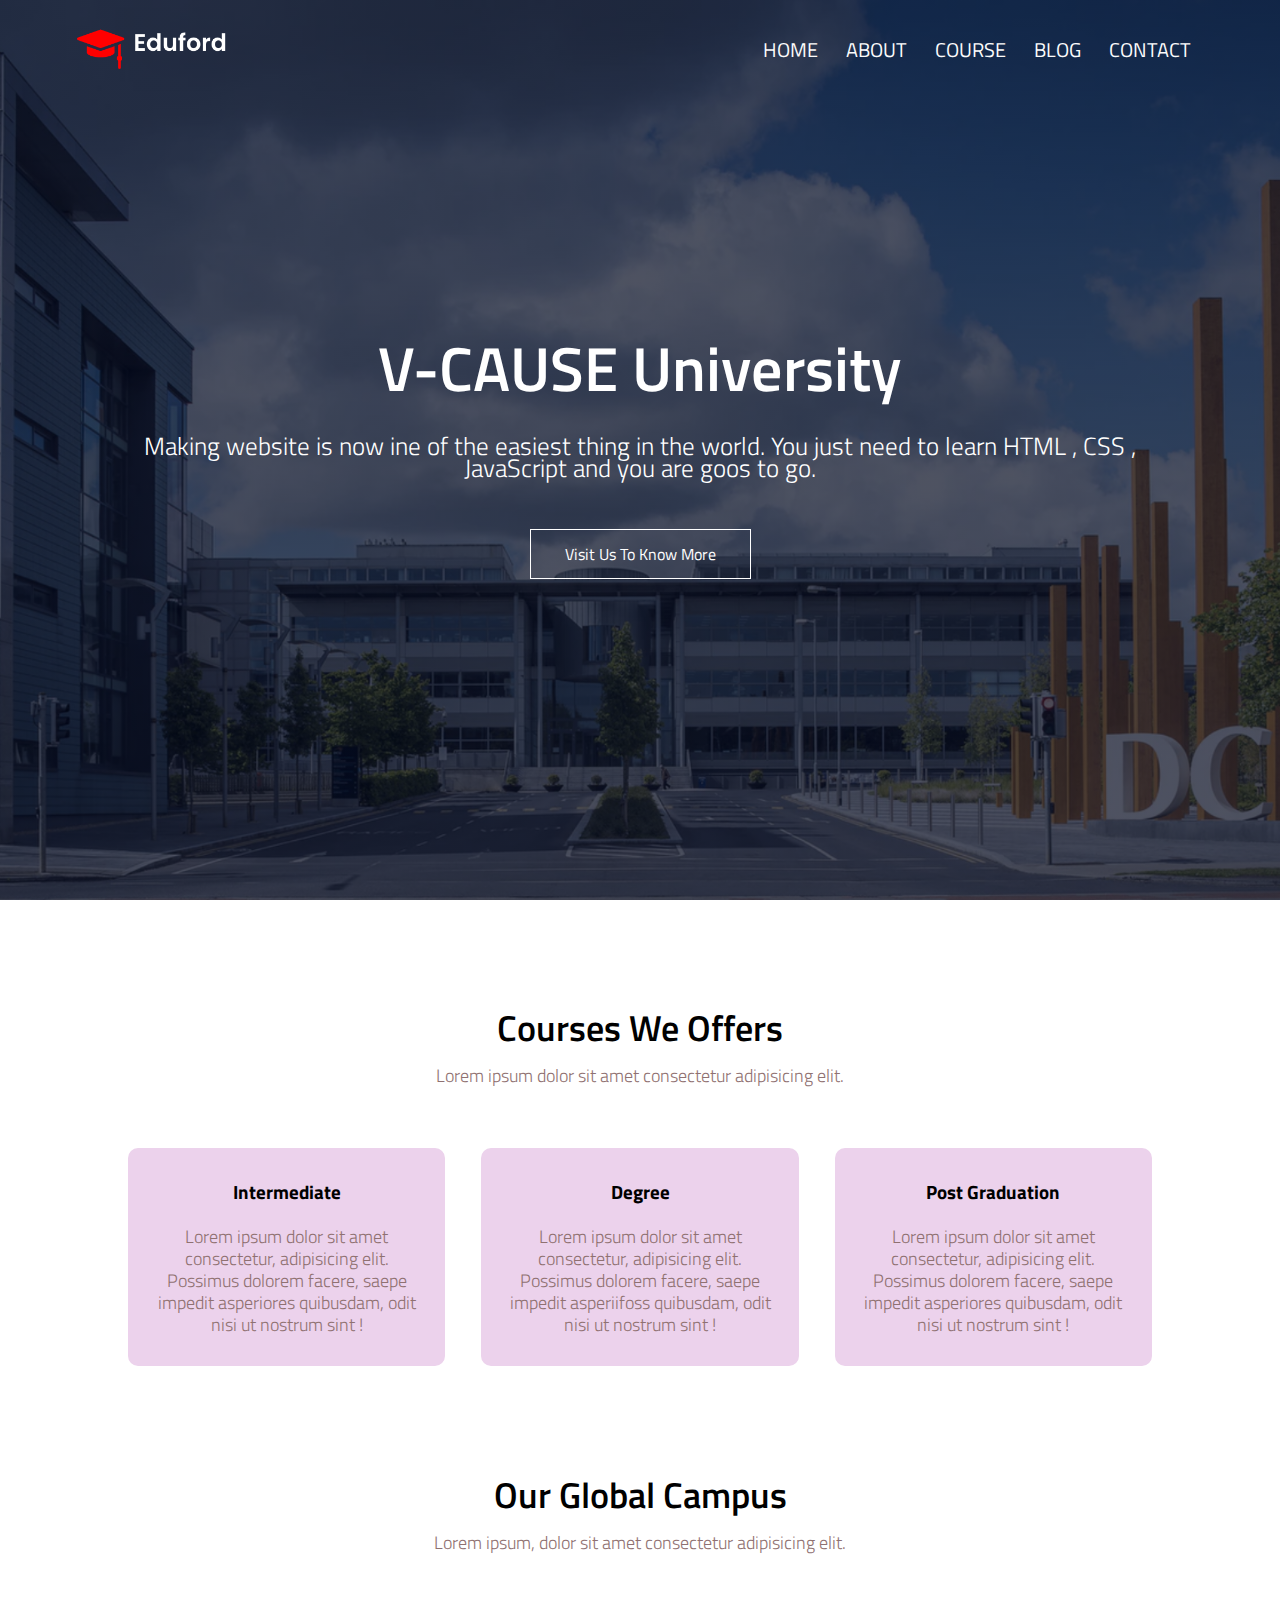
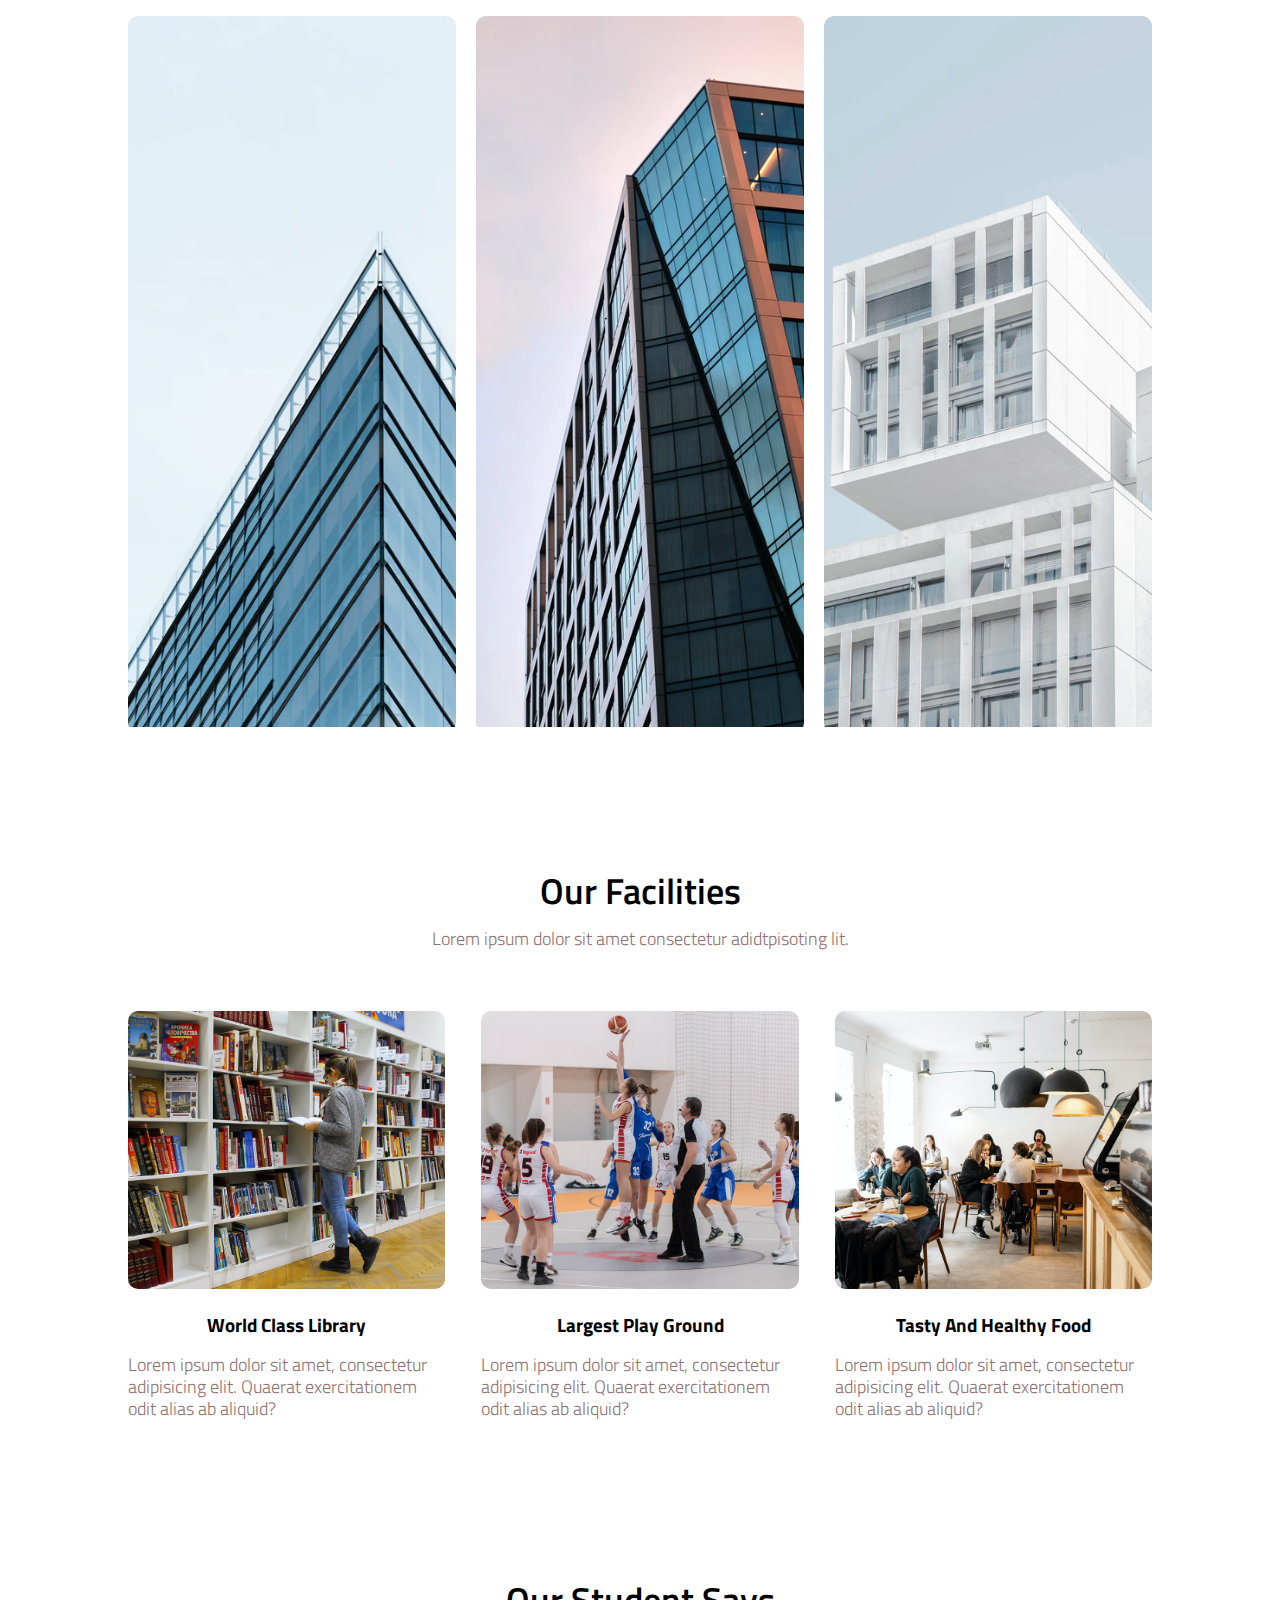
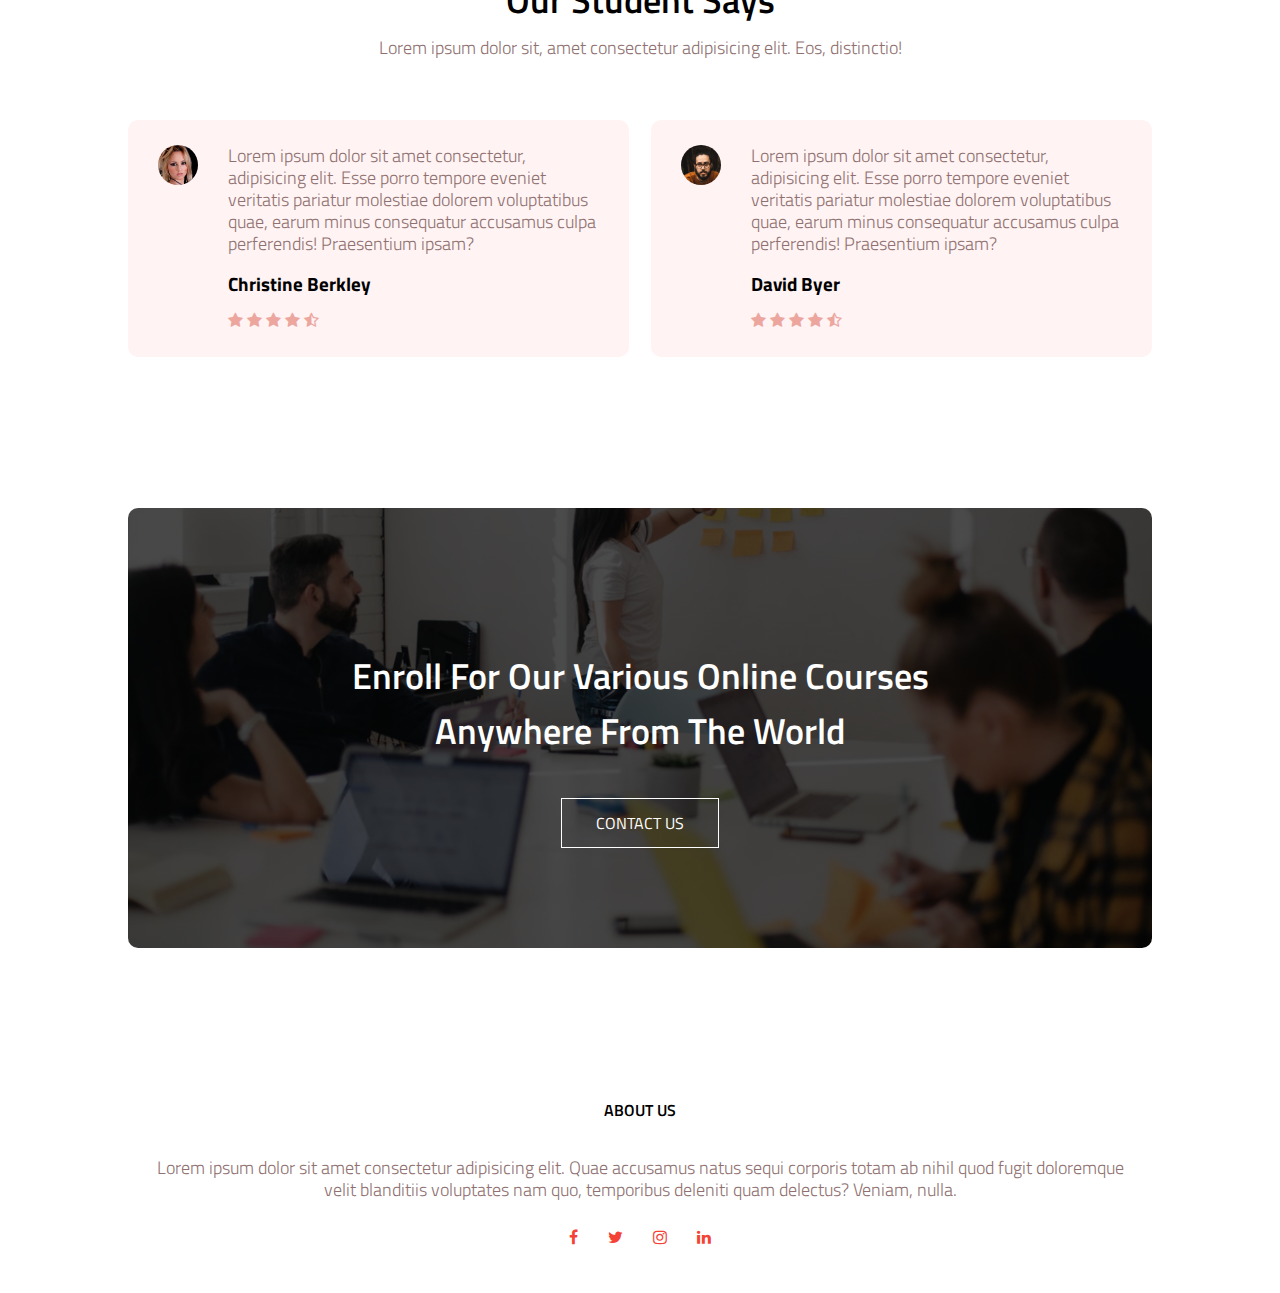
==== index.html @ 9b3da669 "My University website" ====
<!DOCTYPE html>
<html lang="en">
<head>
    <meta charset="UTF-8">
    <meta http-equiv="X-UA-Compatible" content="IE=edge">
    <meta name="viewport" content="width=device-width, initial-scale=1.0">
    <title>University Website Design</title>
    <link rel="stylesheet" href="style.css">
    <link rel="preconnect" href="https://fonts.googleapis.com">
    <link rel="preconnect" href="https://fonts.gstatic.com" crossorigin>
    <link href="https://fonts.googleapis.com/css2?family=Bungee+Shade&family=Hind+Siliguri:wght@500&family=Signika+Negative:wght@400;600;700&family=Titillium+Web:wght@600;700&display=swap" rel="stylesheet">
    <link rel="stylesheet" href="https://stackpath.bootstrapcdn.com/font-awesome/4.7.0/css/font-awesome.min.css">
</head>
<body>
    <section class="header">
        <nav>
            <a href="index.html"><img src="image/logo.png" alt="loading"></a>
            <div class="nav-links" id="navLinks">
                <i class="fa fa-window-close" onclick="hideMenu()"></i>
                <ul>
                    <li><a href="index.html">HOME</a></li>
                    <li><a href="about.html">ABOUT</a></li>
                    <li><a href="course.html">COURSE</a></li>
                    <li><a href="blog.html">BLOG</a></li>
                    <li><a href="contact.html">CONTACT</a></li>
                </ul>
            </div>
            <i class="fa fa-bars" onclick="showMenu()"></i>
        </nav>
        <div class="text-box">
            <h1>V-CAUSE University</h1>
            <p>Making website is now ine of the easiest thing in the world. You just need to learn HTML , CSS , <br> JavaScript and  you are goos to go.</p>
            <a href="" class="hero-btn">Visit Us To Know More</a>
        </div>
    </section>

                    <!-- Courses -->

    <section class="course">
        <h1>Courses We Offers</h1>
        <p>Lorem ipsum dolor sit amet consectetur adipisicing elit.</p>
        <div class="row">
            <div class="course-col">
                <h3>Intermediate</h3>
                <p>Lorem ipsum dolor sit amet consectetur, adipisicing elit. Possimus dolorem facere, saepe impedit asperiores quibusdam, odit nisi ut nostrum sint !</p>
            </div>
            <div class="course-col">
                <h3>Degree</h3>
                <p>Lorem ipsum dolor sit amet consectetur, adipisicing elit. Possimus dolorem facere, saepe impedit asperiifoss quibusdam, odit nisi ut nostrum sint !</p>
            </div>
            <div class="course-col">
                <h3>Post Graduation</h3>
                <p>Lorem ipsum dolor sit amet consectetur, adipisicing elit. Possimus dolorem facere, saepe impedit asperiores quibusdam, odit nisi ut nostrum sint !</p>
            </div>
        </div>
    </section>

    <!-- Campus -->
<section class="campus">
    <h1>Our Global Campus</h1>
    <p>Lorem ipsum, dolor sit amet consectetur adipisicing elit.</p>
    <div class="row">
        <div class="campus-col">
            <img src="image/london.png" alt="">
            <div class="layer">
                <h3>London</h3>
            </div>
        </div>
        <div class="campus-col">
            <img src="image/newyork.png" alt="">
            <div class="layer">
                <h3>New York</h3>
            </div>
        </div>
        <div class="campus-col">
            <img src="image/washington.png" alt="">
            <div class="layer">
                <h3>Washington</h3>
            </div>
        </div>
        
    </div>
</section>
<!-- Facilities -->

<section class="facilities">
    <h1>Our Facilities</h1>
    <p>Lorem ipsum dolor sit amet consectetur adidtpisoting lit.</p>
    <div class="row">
        <div class="facilities-col">
            <img src="image/library.png" alt="">
            <h3>World Class Library</h3>
            <p>Lorem ipsum dolor sit amet, consectetur adipisicing elit. Quaerat exercitationem odit alias ab aliquid?</p>
        </div>
        <div class="facilities-col">
            <img src="image/basketball.png" alt="">
            <h3>Largest Play Ground</h3>
            <p>Lorem ipsum dolor sit amet, consectetur adipisicing elit. Quaerat exercitationem odit alias ab aliquid?</p>
        </div>
        <div class="facilities-col">
            <img src="image/cafeteria.png" alt="">
            <h3>Tasty And Healthy Food</h3>
            <p>Lorem ipsum dolor sit amet, consectetur adipisicing elit. Quaerat exercitationem odit alias ab aliquid?</p>
        </div>
    </div>
</section>
<!-- testimonial -->
<section class="testimonial">
    <h1>Our Student Says</h1>
    <p>Lorem ipsum dolor sit, amet consectetur adipisicing elit. Eos, distinctio!</p>
    <div class="row">
        <div class="testimonial-col">
            <img src="image/user1.jpg" alt="">
            <div>
                <p>Lorem ipsum dolor sit amet consectetur, adipisicing elit. Esse porro tempore eveniet veritatis pariatur molestiae dolorem voluptatibus quae, earum minus consequatur accusamus culpa perferendis! Praesentium  ipsam?</p>
                <h3>Christine Berkley</h3>
                <i class="fa fa-star"></i>
                <i class="fa fa-star"></i>
                <i class="fa fa-star"></i>
                <i class="fa fa-star"></i>
                <i class="fa fa-star-half-o"></i>
            </div>
        </div>
        <div class="testimonial-col">
            <img src="image/user2.jpg" alt="">
            <div>
                <p>Lorem ipsum dolor sit amet consectetur, adipisicing elit. Esse porro tempore eveniet veritatis pariatur molestiae dolorem voluptatibus quae, earum minus consequatur accusamus culpa perferendis! Praesentium  ipsam?</p>
                <h3>David Byer</h3>
                <i class="fa fa-star"></i>
                <i class="fa fa-star"></i>
                <i class="fa fa-star"></i>
                <i class="fa fa-star"></i>
                <i class="fa fa-star-half-o"></i>
            </div>
        </div>
    </div>
</section>

<!-- Call to Action -->
<section class="cta">
    <h1>Enroll For Our Various Online Courses <br> Anywhere From The World</h1>
    <a href="" class="hero-btn">CONTACT US</a>
</section>

<!-- footer  -->
<section class="footer">
    <h4>ABOUT US</h4>
    <P>Lorem ipsum dolor sit amet consectetur adipisicing elit. Quae accusamus natus sequi corporis totam ab nihil quod fugit doloremque <br> velit blanditiis voluptates nam quo, temporibus deleniti quam delectus? Veniam, nulla.</P>
    <div class="icons">
        <i class="fa fa-facebook"></i>
        <i class="fa fa-twitter"></i>
        <i class="fa fa-instagram"></i>
        <i class="fa fa-linkedin"></i>
        
    </div>
</section>
    <script>
        var navLinks = document.getElementById("navLinks");
        function showMenu(){
            navLinks.style.right ="0";
        }
        function hideMenu(){
            navLinks.style.right = "-200px"
        }
    </script>
</body>
</html>
---- style.css ----
*{
    margin: 0;
    padding: 0;
    font-family: 'Bungee Shade', cursive;
font-family: 'Hind Siliguri', sans-serif;
font-family: 'Signika Negative', sans-serif;
font-family: 'Titillium Web', sans-serif;
}
.header{
    min-height: 100vh;
    width: 100%;
    background-image: linear-gradient(rgba(4,9,30,0.7),rgba(4,9,30,0.7)),url(image/banner.png);
    background-position: center;
    background-size: cover;
    position: relative;
}
nav{
    display: flex;
    padding: 2% 6%;
    justify-content: space-between;
    align-items: center;
}
nav img{
    width: 150px;
}
.nav-links{
flex: 1;
text-align: right;
}
.nav-links ul li{
    list-style: none;
    display: inline-block;
    padding: 8px 12px;
    position: relative;
}
.nav-links ul li a{
    color: rgb(252, 252, 252);
    text-decoration: none;
    font-size: 20px;
}
.nav-links ul li::after{
    content: '';
    width: 0%;
    height: 2px;
    background: #f44336;
    display: block;
    margin: auto;
    transition: 0.2s;
}
.nav-links ul li:hover::after{
    width: 100%;
}
.text-box{
     width: 90%;
     color: #fff;
     position: absolute;
     top: 50%;
     left: 50%;
     text-align: center;
     transform: translate(-50%,-50%);
}
.text-box h1{
    font-size: 62px;
}
.text-box p{
    margin: 10px 0px 40px;
    font-size: 25px;
    color: #fff;
}
.hero-btn{
    display: inline-block;
    text-decoration: none;
    color: #fff;
    border: 1px solid white;
    padding: 12px 34px;
    font-size: 16px;
    background: transparent;
    position: relative;
    cursor: pointer;
}
.hero-btn:hover{
border: 1px solid #f44336;
background: #f44336;
transition: 0.5s;
}
nav .fa{
    display: none;
}
@media(max-width:700px){
    .text-box h1{
        font-size: 20px;
    }
    .nav-links ul li{
        display: block;
    }
    .nav-links{
        position: fixed;
        background: #f44336;
        height: 100vh;
        width: 200px;
        top: 0;
        right: -200px;
        text-align: left;
        z-index: 2;
        transition: 0.8s;
    }
    nav .fa{
        display: block;
        color: #fff;
        margin: 10px;
        font-size: 22px;
        cursor: pointer;
    }
    .nav-links ul{
        padding: 30px;
    }
}

                  /* course */
.course{
   width: 80%; 
   margin: auto;
   text-align: center;
   padding-top: 100px;
}
h1{
    font-size: 36px;
    font-weight: 600;
}
p{
    color: rgb(143, 113, 113);
    font-size: 18px;
    font-weight: 300;
    line-height: 22px  ;
    padding: 10px;
}
.row{
    margin-top: 5%;
    display: flex;
    justify-content: space-between;
}
.course-col{
    flex-basis: 31%;
    border-radius: 10px;
    background: #ecd2ec;
    margin-bottom: 5%;
    padding: 20px 12px;
    box-sizing: border-box;
    transition: 0.5s;
}
h3{
    text-align: center;
    font-weight: bold;
    margin: 10px 0;
}
.course-col:hover{
    box-shadow: 0px 0px 15px 0px rgba(0,0,0,0.3);  
}
@media(max-width: 700px){
    .row{
        flex-direction: column;
    }
}

/* campus */

.campus{
    width: 80%;
    margin: auto;
    text-align: center;
    padding-top: 50px;
}
.campus-col{
    flex-basis: 32%;
    border-radius: 10px;
    margin-bottom: 30px;
    position: relative;
    overflow: hidden;
}
campus-col img{
    width: 100%;
    display: block;

}
.layer{
    background: transparent;
    height: 100%;  
    width: 100%;
    position: absolute;
    top: 0;
    left: 0;
    transition: 0.6s;
}
.layer:hover{
    background: rgba(224, 140, 140, 0.7);
}
.layer h3{
    width: 100%;
    font-weight: 500;
    color: #fff;
    font-size: 26px;
    bottom: 0;
    left: 50%;
    transform: translateX(-50%);
    position: absolute;
    opacity: 0;
    transition: 0.8s;
}
.layer:hover h3{
    bottom: 49%;
    opacity: 1;
}
.facilities{
    width: 80%;
    margin: auto;
    text-align: center;
    padding-top: 100px;
}
.facilities-col{
    flex-basis: 31%;
    border-radius: 10px;
    margin-bottom: 5%;
    text-align: left;
}
.facilities-col img{
    width: 100%;
    border-radius: 10px;
}
.facilities-col p{
    padding: 0;
}
.facilities-col h3{
    margin-top: 16px;
    margin-bottom: 15px;
text-align: center;
}
.testimonial{
    width: 80%;
    margin: auto;
    padding-top: 100px;
    text-align: center;
}
.testimonial-col{
    flex-basis: 44%;
    border-radius: 10px;
    margin-bottom: 5%;
    text-align: left;
    background: #fff3f3;
    padding: 25px;
    cursor: pointer;
    display: flex;
}
.testimonial-col img{
    height: 40px;
    margin-left: 5px;
    margin-right: 30px;
    border-radius: 50%;
}
.testimonial-col p{
    padding: 0;
}
.testimonial-col h3{
    margin-top: 15px;
    text-align: left;
}
.testimonial-col .fa{
    color: #eca69e;
}
@media(max-width: 700px){
    .testimonial-col img{
    margin-left: 0px;
    margin-right: 15px;
 }
}
.cta{
    margin: 100px auto;
    width: 80%;
    background-image: linear-gradient(rgba(0,0,0,0.7),rgba(0,0,0,0.7)),url(image/banner2.jpg);
    background-position: center;
    background-size: cover;
    border-radius: 10px;
    text-align: center;
    padding: 100px 0;
}
.cta h1{
    color: #fff;
    margin: 40px;
    padding: 0;

}
@media(max-width:700px){
    .ctn h1{
        font-size: 24px;
    }
}
.footer{
    width: 100%;
    text-align: center;
    padding: 30px 0;
}
.footer h4{
    margin-bottom: 25px;
    margin-top: 20px;
    font-weight: 600;
}
.icons .fa{
    color: #f44336;
    margin: 0 13px;
    cursor: pointer;
    padding: 18px 0;
}

/* ---------------about us page---------- */

.sub-header{
    height: 50vh;
    width: 100%;
    background-image: linear-gradient(rgba(4,9,30,0.7));
    background-image: url(image/background.jpg);
    background-position:center;
    background-size: cover;
    text-align: center;
    color: #fff;
}
.sub-header h1{
    margin-top: 100px;
}
.about-us{
    width: 80%;
    margin: auto;
    padding-top: 80px;
    padding-bottom: 50px;
}
.about-col{
    flex-basis: 48%;
    padding: 30px 2px;
}
.about-col img{
    width: 100%;
}
.about-col p{
    padding: 15px 0 25px;
}
.red-btn{
    border: 1px solid #f44336;
    background: transparent;
    color: #f44336;
}
.red-btn:hover{
    color: #fff;
}

/* blog content */
.blog-content{
    width: 80%;
    margin: auto;
    padding: 60px 0;
}
.blog-left{
    flex-basis: 65%;
}
.blog-left img{
    width: 100%;
}
.blog-left h2{
    color: #222;
    font-weight: 600;
    margin: 30px 0;
}
.blog-left p{
    padding: 0;
    color: #999;
}
.blog-right{
    flex-basis: 32%;   
}
.blog-right h3{
    background: #f44336;
    color: #fff;
    padding: 7px 0;
    font-size: 16px;
    margin-bottom: 20px;
}
.blog-right div{
    display: flex;
    align-items: center;
    justify-content: space-between;
    color: #555;
    padding: 8px;
    box-sizing: border-box;
}
.comment-box{
    border: 1px solid #ccc;
    margin: 50px 0;
    padding: 10px 20px;
}
.comment-box h3{
    text-align: left;
}
.comment-form input,.comment-form textarea{
width: 100%;
padding: 10px;
margin: 15px 0;
box-sizing: border-box;
border: none;
outline: none;
background: #f0f0f0;
}
.comment-form button{
    margin: 10px 0;
}
@media(max-width:700px){
    .sub-header h1{
        font-size: 24px;
    }
}

/* contact us */

.location{
    width: 80%;
    margin: auto;
    padding: 80px 0;
}
.location iframe{
    width: 100%;
}
.contact-us{
    width: 80%;
    margin: auto;
}
.contact-col{
    flex-basis: 48%;
    margin-bottom: 30px;

}
.contact-col div{
    display: flex;
    align-items: center;
    margin-bottom: 40px;
}
.contact-col div .fa{
    font-size: 28px;
    color: #f44336;
    margin: 10px;
    margin-right: 30px;
}
.contact-col div p{
    padding: 0px;
}
.contact-col div h5{
    font-size: 20px;
    margin-bottom: 5px;
    color: #555;
    font-weight: 400;
}
.contact-col input , .contact-col textarea{
    width: 100%;
    padding: 15px;
    margin-bottom: 17px;
    outline: none;
    border: 1px solid #ccc;
    box-sizing: border-box;
}
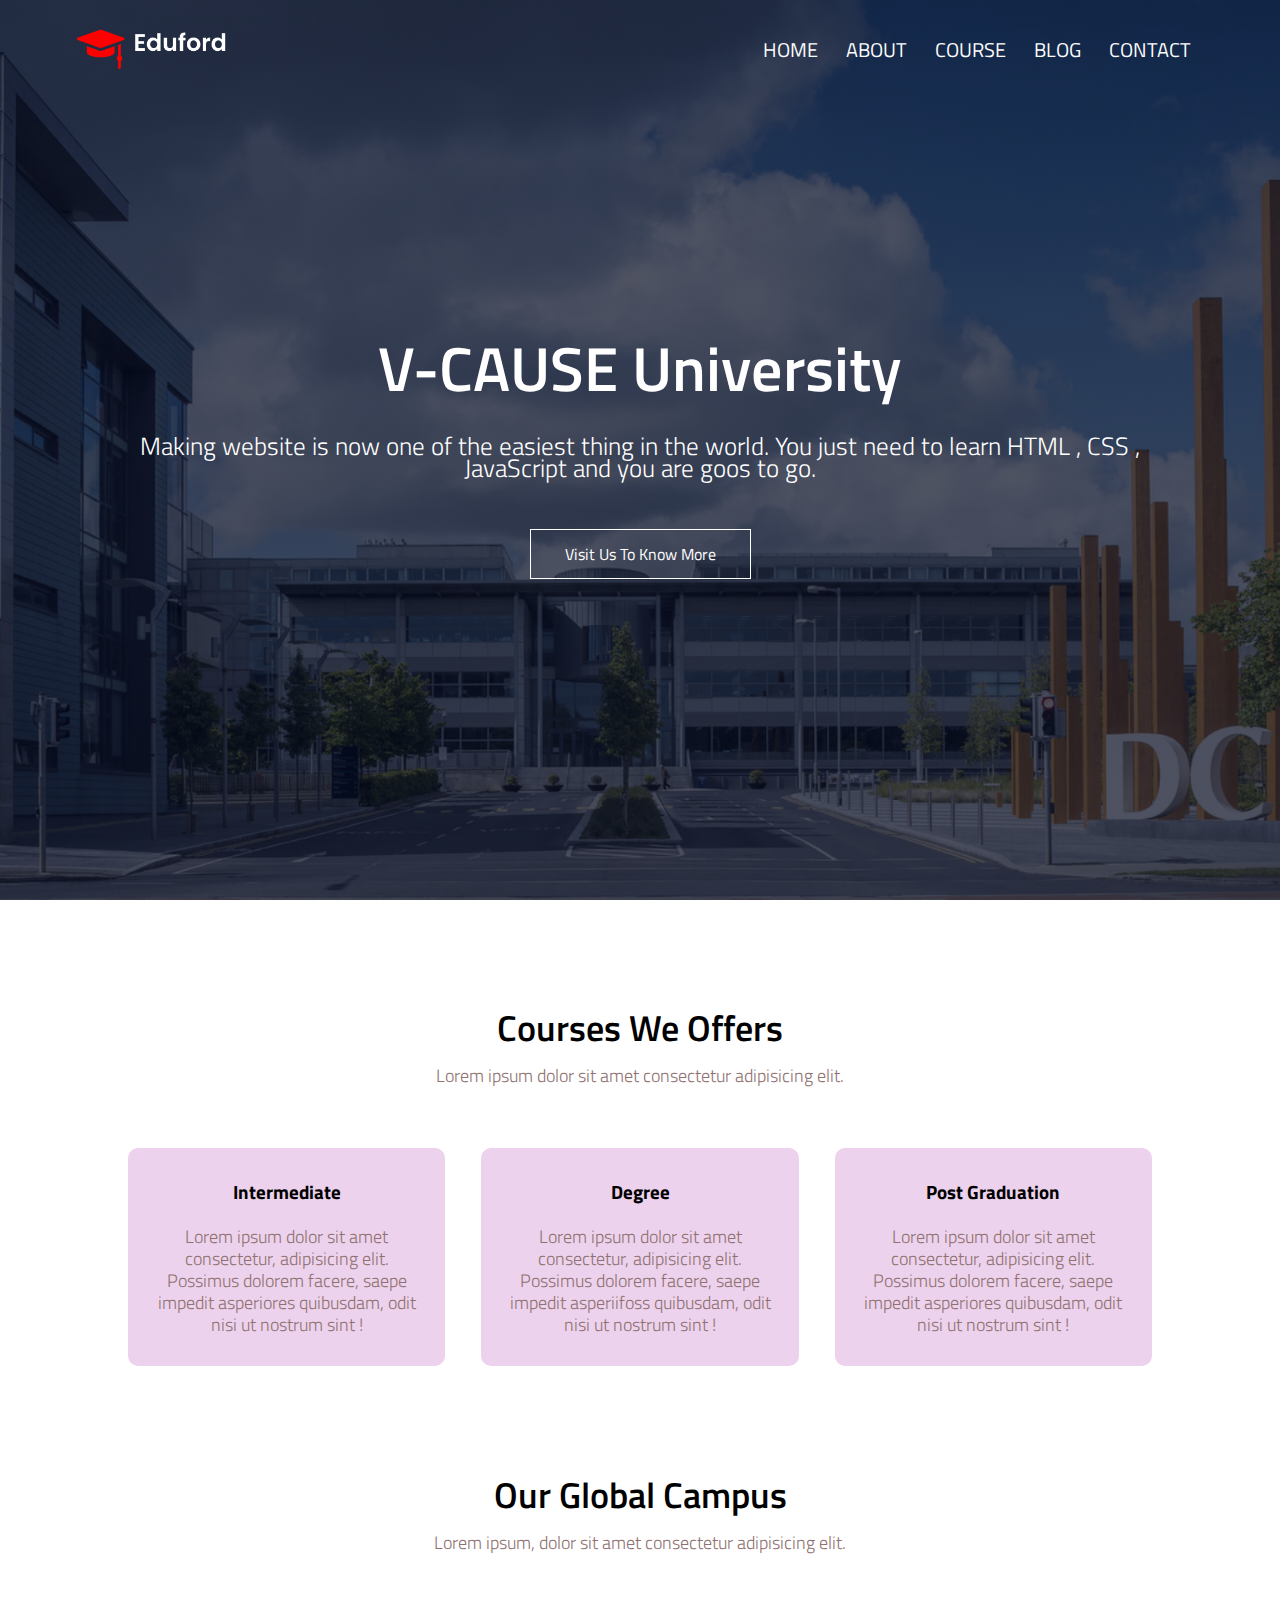
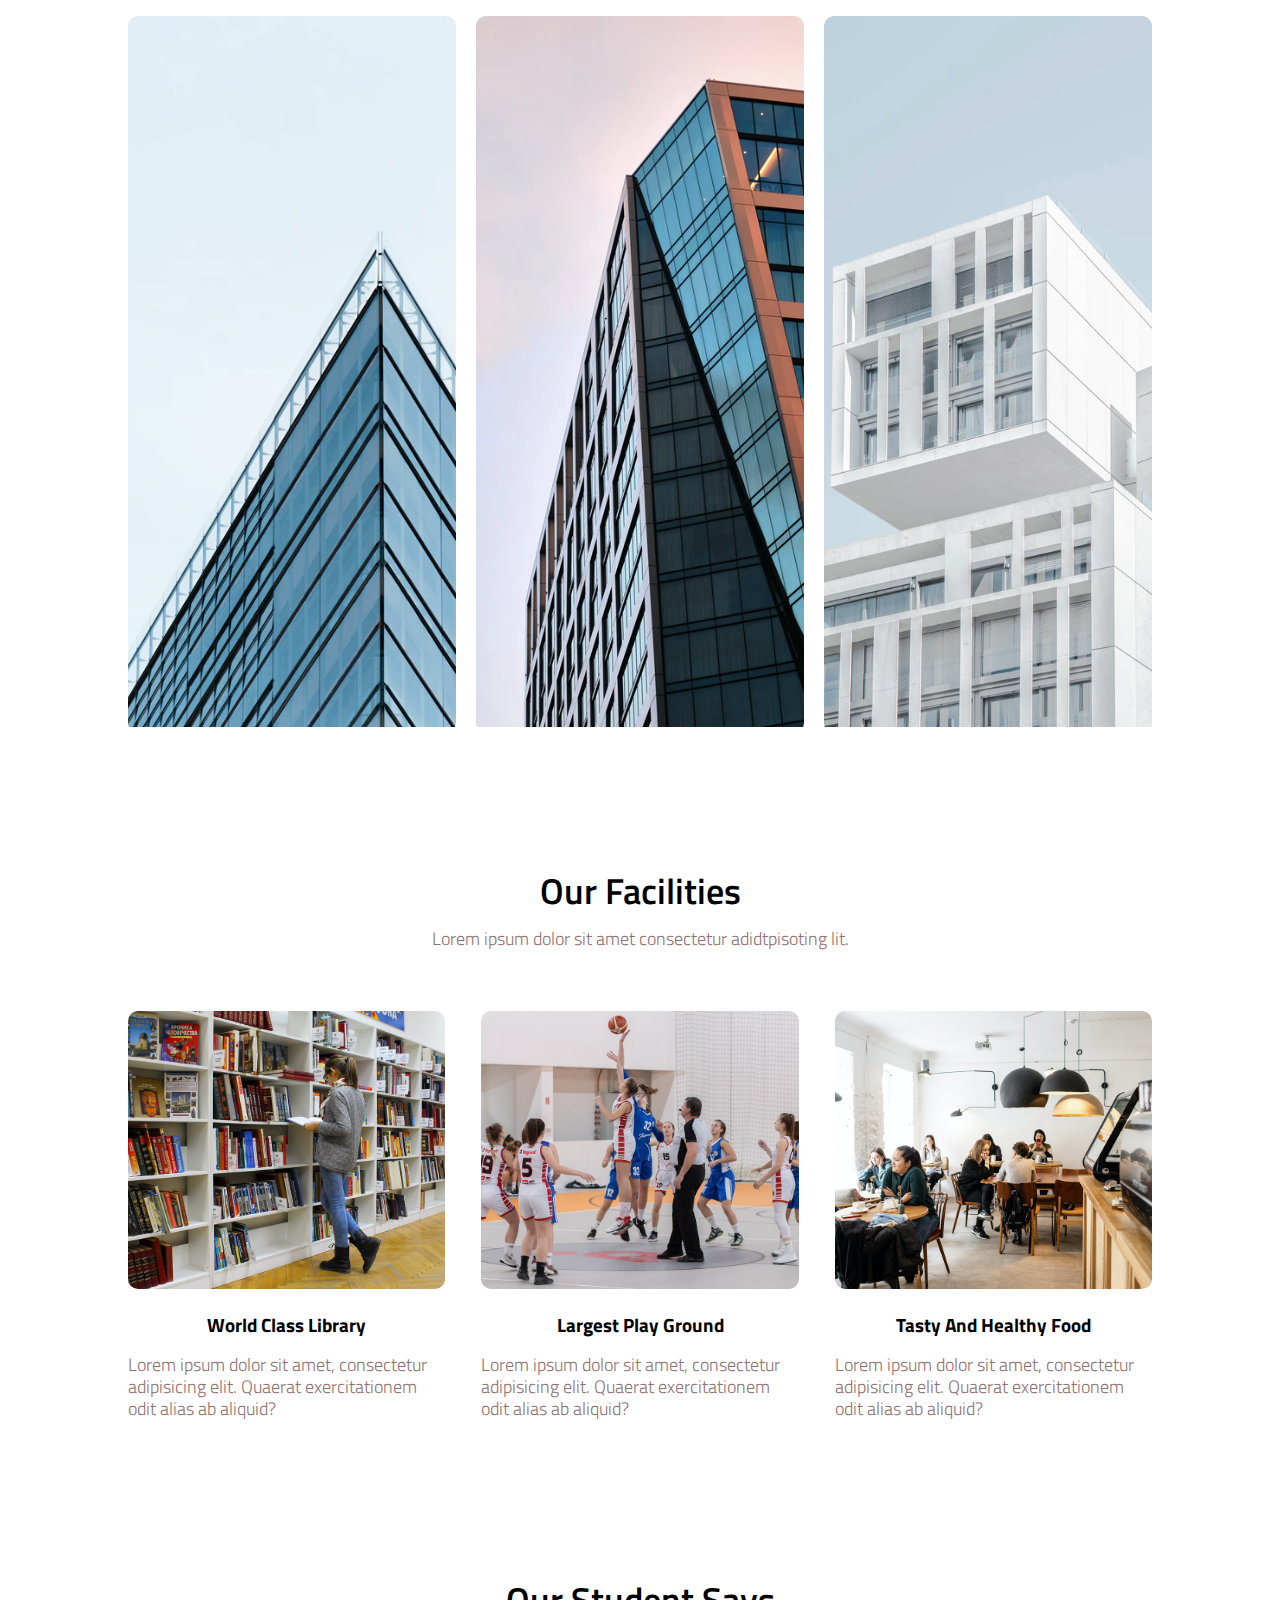
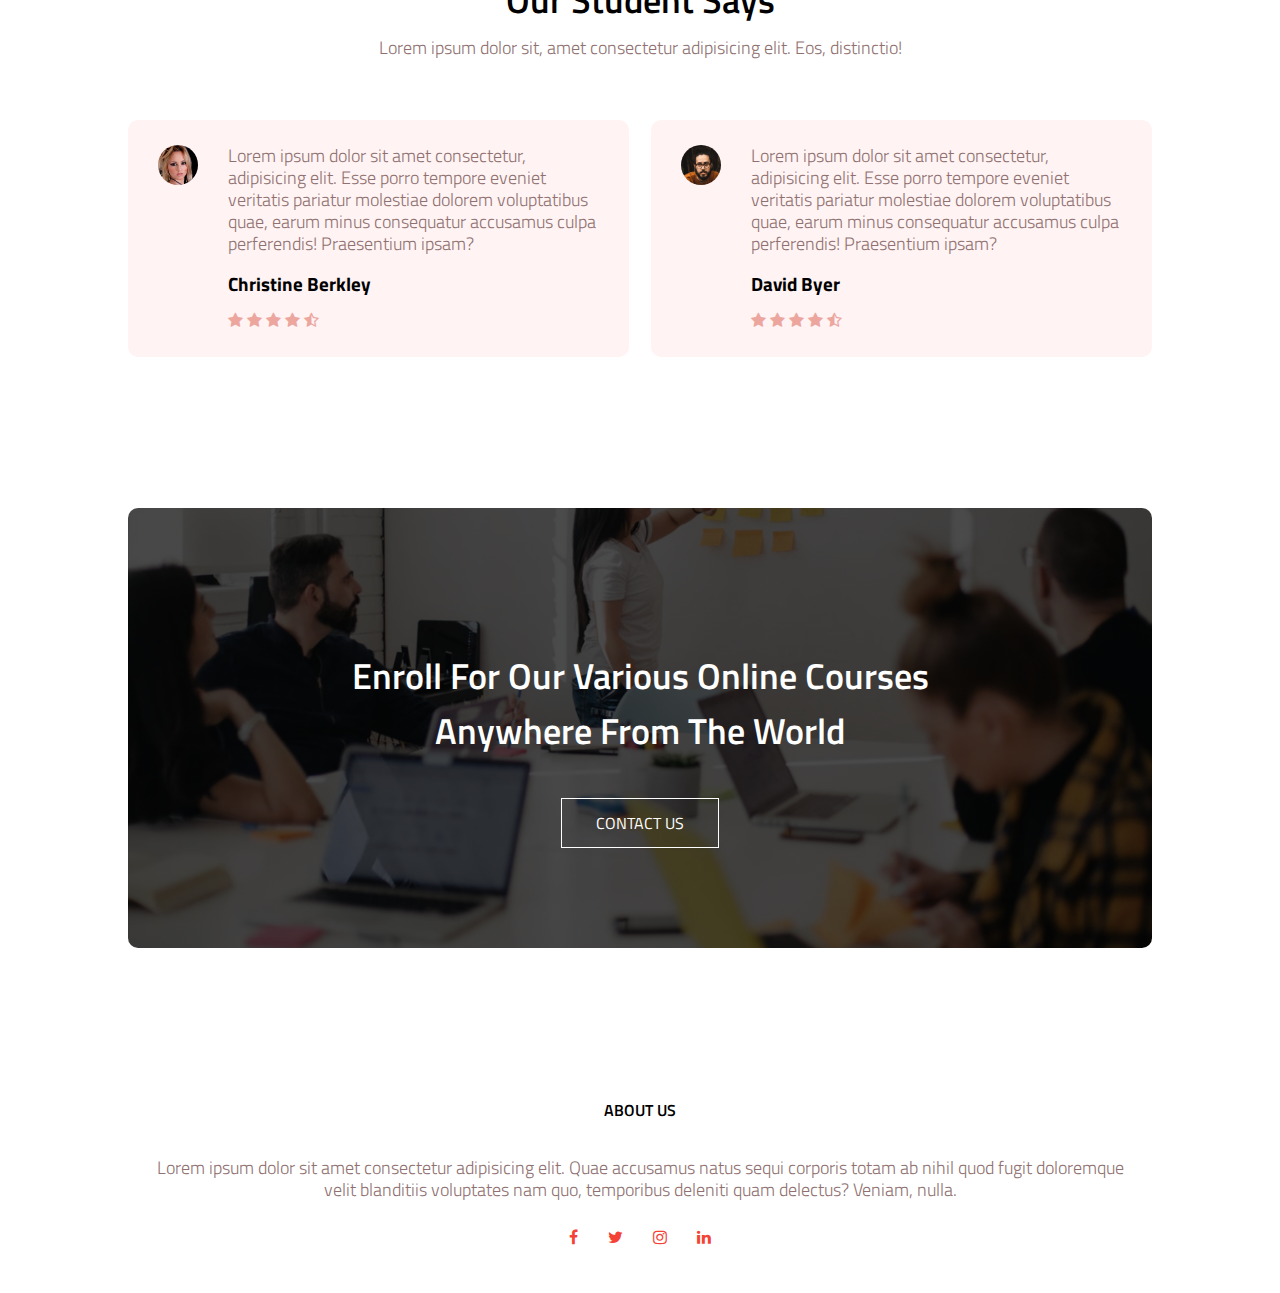
==== commit d0e9b905: "Update index.html" ====
--- a/index.html
+++ b/index.html
@@ -29,7 +29,7 @@
         </nav>
         <div class="text-box">
             <h1>V-CAUSE University</h1>
-            <p>Making website is now ine of the easiest thing in the world. You just need to learn HTML , CSS , <br> JavaScript and  you are goos to go.</p>
+            <p>Making website is now one of the easiest thing in the world. You just need to learn HTML , CSS , <br> JavaScript and  you are goos to go.</p>
             <a href="" class="hero-btn">Visit Us To Know More</a>
         </div>
     </section>
@@ -164,4 +164,4 @@
         }
     </script>
 </body>
-</html>+</html>
